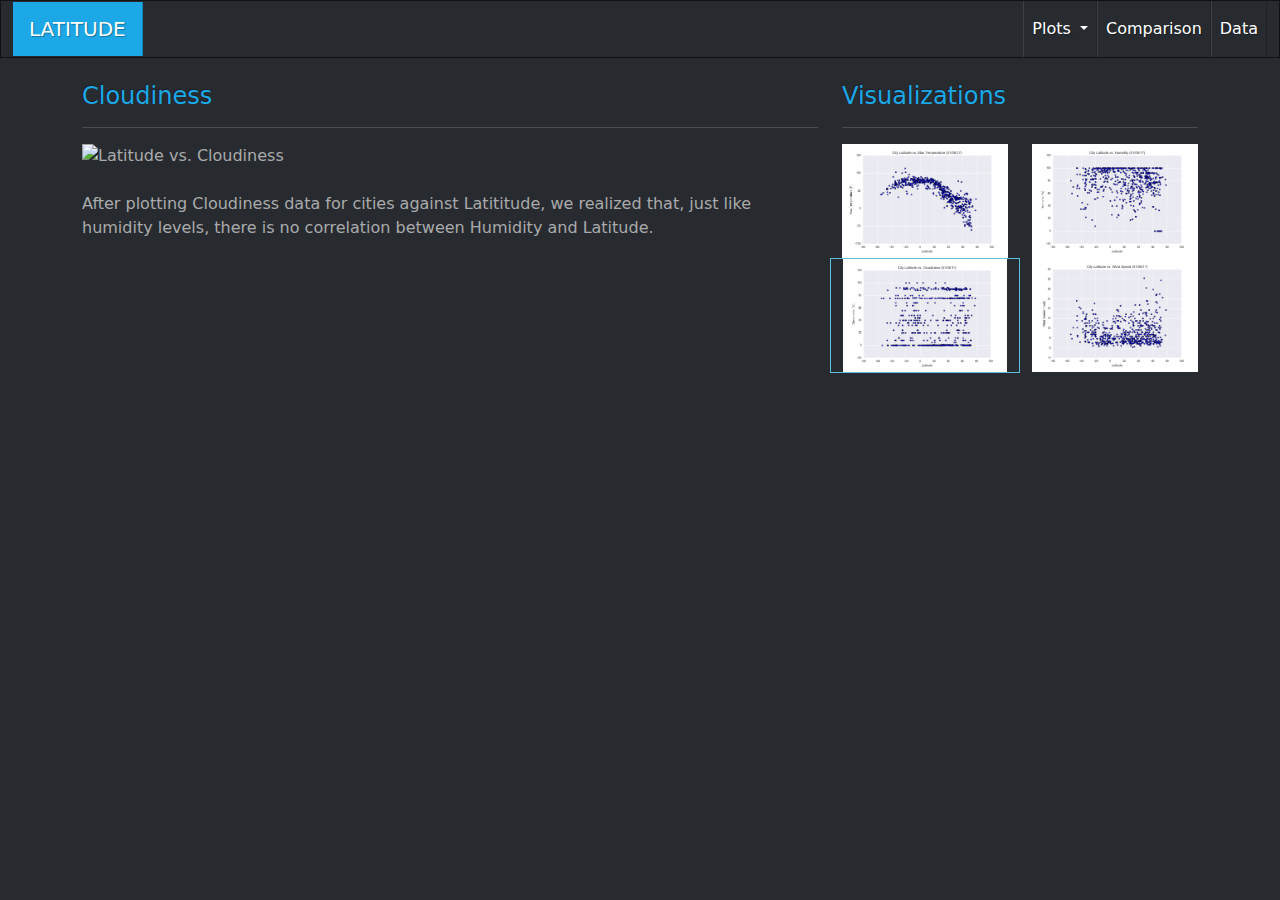
==== cloudiness.html @ b2679652 "7 HTML files, updated index page. Code complete" ====
<!DOCTYPE html>
<html lang="en">
<head>
    <meta charset="UTF-8">
    <meta http-equiv="X-UA-Compatible" content="IE=edge">
    <meta name="viewport" content="width=device-width, initial-scale=1.0">
    <title>Latititude Vs. Cloudiness</title>

    <!-- Bootstrap References -->
    <link rel="stylesheet" href="bootstrap.min.css">
    <!-- <link href="https://cdn.jsdelivr.net/npm/bootstrap@5.0.1/dist/css/bootstrap.min.css" rel="stylesheet" integrity="sha384-+0n0xVW2eSR5OomGNYDnhzAbDsOXxcvSN1TPprVMTNDbiYZCxYbOOl7+AMvyTG2x" crossorigin="anonymous"> -->
    <script src="https://cdn.jsdelivr.net/npm/bootstrap@5.0.1/dist/js/bootstrap.bundle.min.js" integrity="sha384-gtEjrD/SeCtmISkJkNUaaKMoLD0//ElJ19smozuHV6z3Iehds+3Ulb9Bn9Plx0x4" crossorigin="anonymous"></script>

    <link rel="stylesheet" href="style.css">
</head>
<body>
    <nav class="navbar navbar-expand-md">
        <div class="container-fluid">
          <a class="navbar-brand branded" href="index.html">LATITUDE</a>
          <button class="navbar-toggler custom-toggler" type="button" data-bs-toggle="collapse" data-bs-target="#navbarSupportedContent" aria-controls="navbarSupportedContent" aria-expanded="false" aria-label="Toggle navigation">
            <span class="navbar-toggler-icon"></span>
          </button>
          <div class="collapse navbar-collapse" id="navbarSupportedContent">
            <ul class="navbar-nav ms-auto mb-2 mb-lg-0">
                <li class="nav-item dropdown">
                    <a class="nav-link dropdown-toggle" href="#" id="navbarDropdown" role="button" data-bs-toggle="dropdown" aria-expanded="false">
                        Plots
                    </a>
                    <ul class="dropdown-menu" aria-labelledby="navbarDropdown">
                        <li><a class="dropdown-item" href="maxtemp.html">Max Temperature</a></li>
                        <li><a class="dropdown-item" href="humidity.html">Humidity</a></li>
                        <li><a class="dropdown-item" href="cloudiness.html">Cloudiness</a></li>
                        <li><a class="dropdown-item" href="windspeed.html">Wind Speed</a></li>
                        <!-- <li><hr class="dropdown-divider"></li>
                        <li><a class="dropdown-item" href="#">Something else here</a></li> -->
                    </ul>
                </li>
                <li class="nav-item">
                    <a class="nav-link active" aria-current="page" href="comparison.html">Comparison</a>
                </li>
                <li class="nav-item">
                    <a class="nav-link" href="data.html">Data</a>
                </li>
            </ul>
          </div>
        </div>
    </nav>
    <br>
    <div class="container">
        <div class="row">
            <div class="col-12 col-md-8">
                <p class="h4">Cloudiness</p>
                <hr>
                <img src="images/Fig3.png" alt="Latitude vs. Cloudiness">
                <br>
                <p>After plotting Cloudiness data for cities against Latititude, we realized that, just like humidity levels, there is no correlation between Humidity and Latitude.</p>
            </div>
            <div class="col col-12 col-md-4 divbdy">
                <p class="h4">Visualizations</p>
                <hr>
                <div class="row">
                    <div class="col-3 col-md-6">
                      <a href="maxtemp.html"><img src="Images/Fig1.png" alt="Latitude vs. Temperature"></a>
                    </div>
                    <div class="col-3 col-md-6">
                      <a href="humidity.html"><img src="Images/Fig2.png" alt="Latitude vs. Humidity"></a>
                    </div>
                    <div class="col-3 col-md-6 border border-info">
                      <a href="cloudiness.html"><img src="Images/Fig3.png" alt="Latitude vs. Cloudiness"></a>
                    </div>
                    <div class="col-3 col-md-6">
                      <a href="windspeed.html"><img src="Images/Fig4.png" alt="Latitude vs. Wind Speed"></a>
                    </div>
                  </div>
                </div>
            </div>
        </div>
    </div>
</body>
</html>
---- style.css ----
img {
    display: block;
    max-width: 100%;
    height: auto;
  }

.branded {
  background-color: rgb(28, 167, 231) !important;
  color: white !important;
}

@media (max-width: 768px) {
  .navbar{
      background-color: rgb(28, 167, 231) !important;
      color: white !important;
    }
  }

.h4, h5 {
  color: rgb(28, 167, 231) !important;
}

.custom-toggler .navbar-toggler-icon {
  background-image: url("data:image/svg+xml;charset=utf8,%3Csvg viewBox='0 0 32 32' xmlns='http://www.w3.org/2000/svg'%3E%3Cpath stroke='rgba(0,0,0)' stroke-width='2' stroke-linecap='round' stroke-miterlimit='10' d='M4 8h24M4 16h24M4 24h24'/%3E%3C/svg%3E");
}

.custom-toggler.navbar-toggler {
  border-color: black;
} 



.homeImage {
  width: "250";
  align: "left";
}
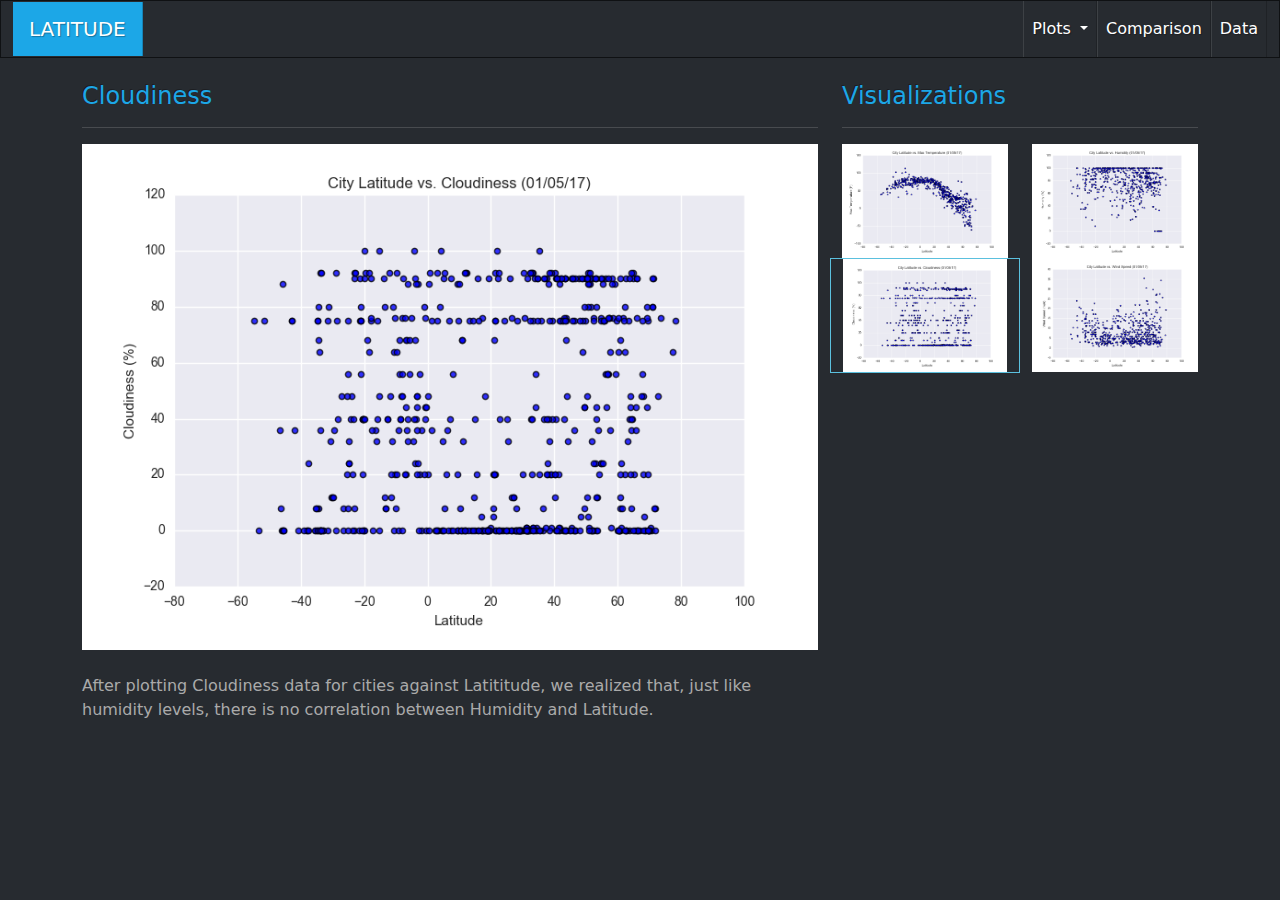
==== commit 9a6df2ce: "Update image folder reference" ====
--- a/cloudiness.html
+++ b/cloudiness.html
@@ -51,7 +51,7 @@
             <div class="col-12 col-md-8">
                 <p class="h4">Cloudiness</p>
                 <hr>
-                <img src="images/Fig3.png" alt="Latitude vs. Cloudiness">
+                <img src="Images/Fig3.png" alt="Latitude vs. Cloudiness">
                 <br>
                 <p>After plotting Cloudiness data for cities against Latititude, we realized that, just like humidity levels, there is no correlation between Humidity and Latitude.</p>
             </div>
